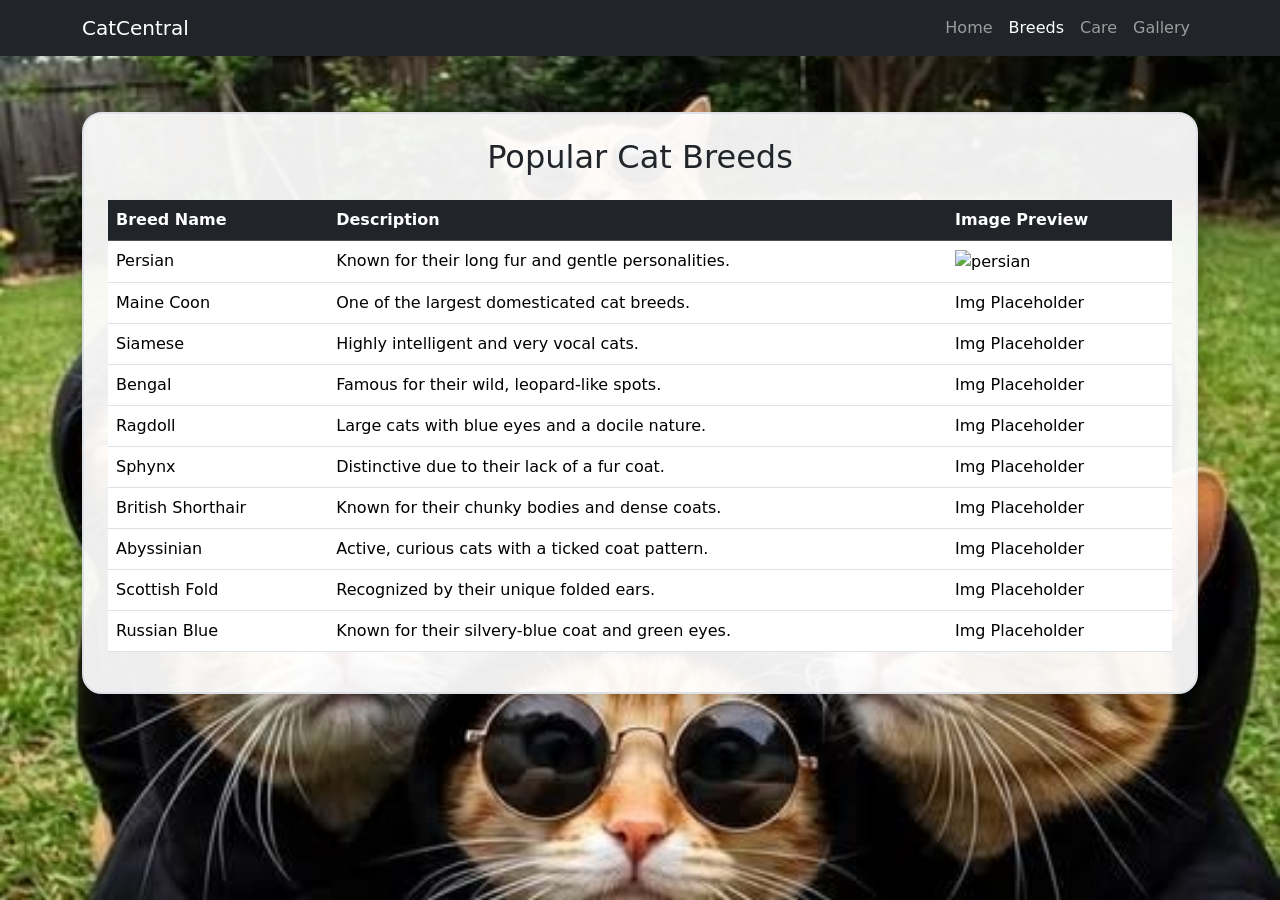
==== breed.html @ 52b0f8fd "Replace image placeholder with actual Persian cat image" ====
<!DOCTYPE html>
<html lang="en">
<head>
    <meta charset="UTF-8">
    <meta name="viewport" content="width=device-width, initial-scale=1.0">
    <title>Cat Breeds | Explore</title>
    <link href="https://cdn.jsdelivr.net/npm/bootstrap@5.3.0/dist/css/bootstrap.min.css" rel="stylesheet">
    <link rel="stylesheet" href="style.css">
</head>
<body>

    <nav class="navbar navbar-expand-lg navbar-dark bg-dark">
        <div class="container">
            <a class="navbar-brand" href="index.html">CatCentral</a>
            <div class="collapse navbar-collapse">
                <ul class="navbar-nav ms-auto">
                    <li class="nav-item"><a class="nav-link" href="index.html">Home</a></li>
                    <li class="nav-item"><a class="nav-link active" href="breeds.html">Breeds</a></li>
                    <li class="nav-item"><a class="nav-link" href="care.html">Care</a></li>
                    <li class="nav-item"><a class="nav-link" href="gallery.html">Gallery</a></li>
                </ul>
            </div>
        </div>
    </nav>

    <div class="container mt-5 mb-5">
        <div class="glass-card p-4">
            <h2 class="text-center mb-4">Popular Cat Breeds</h2>
            <div class="table-responsive">
                <table class="table table-hover align-middle">
                    <thead class="table-dark">
                        <tr>
                            <th>Breed Name</th>
                            <th>Description</th>
                            <th>Image Preview</th>
                        </tr>
                    </thead>
                    <tbody>
                        <tr>
                            <td>Persian</td>
                            <td>Known for their long fur and gentle personalities.</td>
                            <td><img src="your-persian.jpg" alt="persian"></td>
                        </tr>
                        <tr>
                            <td>Maine Coon</td>
                            <td>One of the largest domesticated cat breeds.</td>
                            <td><div class="img-holder">Img Placeholder</div></td>
                        </tr>
                        <tr>
                            <td>Siamese</td>
                            <td>Highly intelligent and very vocal cats.</td>
                            <td><div class="img-holder">Img Placeholder</div></td>
                        </tr>
                        <tr>
                            <td>Bengal</td>
                            <td>Famous for their wild, leopard-like spots.</td>
                            <td><div class="img-holder">Img Placeholder</div></td>
                        </tr>
                        <tr>
                            <td>Ragdoll</td>
                            <td>Large cats with blue eyes and a docile nature.</td>
                            <td><div class="img-holder">Img Placeholder</div></td>
                        </tr>
                        <tr>
                            <td>Sphynx</td>
                            <td>Distinctive due to their lack of a fur coat.</td>
                            <td><div class="img-holder">Img Placeholder</div></td>
                        </tr>
                        <tr>
                            <td>British Shorthair</td>
                            <td>Known for their chunky bodies and dense coats.</td>
                            <td><div class="img-holder">Img Placeholder</div></td>
                        </tr>
                        <tr>
                            <td>Abyssinian</td>
                            <td>Active, curious cats with a ticked coat pattern.</td>
                            <td><div class="img-holder">Img Placeholder</div></td>
                        </tr>
                        <tr>
                            <td>Scottish Fold</td>
                            <td>Recognized by their unique folded ears.</td>
                            <td><div class="img-holder">Img Placeholder</div></td>
                        </tr>
                        <tr>
                            <td>Russian Blue</td>
                            <td>Known for their silvery-blue coat and green eyes.</td>
                            <td><div class="img-holder">Img Placeholder</div></td>
                        </tr>
                    </tbody>
                </table>
            </div>
        </div>
    </div>

</body>
                              </html>
---- style.css ----
body {
    background-image: url("bg-cat.jpg");
    background-size: cover;
    background-position: center;
    background-attachment: fixed;
    background-color: #cccccc; 
    height: 100vh;
}

.glass-card {
    background-color: #ffffffed; 
    border: 2px solid #dee2e6;
    border-radius: 20px;
    box-shadow: 0 10px 30px #00000040;
    margin-top: 5%;
}

.gallery-placeholder {
    width: 100%;
    height: 180px;
    background-color: #f8f9fa;
    border: 1px solid #dee2e6;
    border-radius: 12px;
    display: flex;
    align-items: center;
    justify-content: center;
    color: #6c757d;
    font-weight: 500;
    transition: transform 0.2s ease;
}

.gallery-placeholder:hover {
    transform: scale(1.05);
    background-color: #e9ecef;
    cursor: pointer;
}

.gallery-placeholder img {
    width: 100%;
    height: 100%;
    object-fit: cover;
    border-radius: 12px;
}
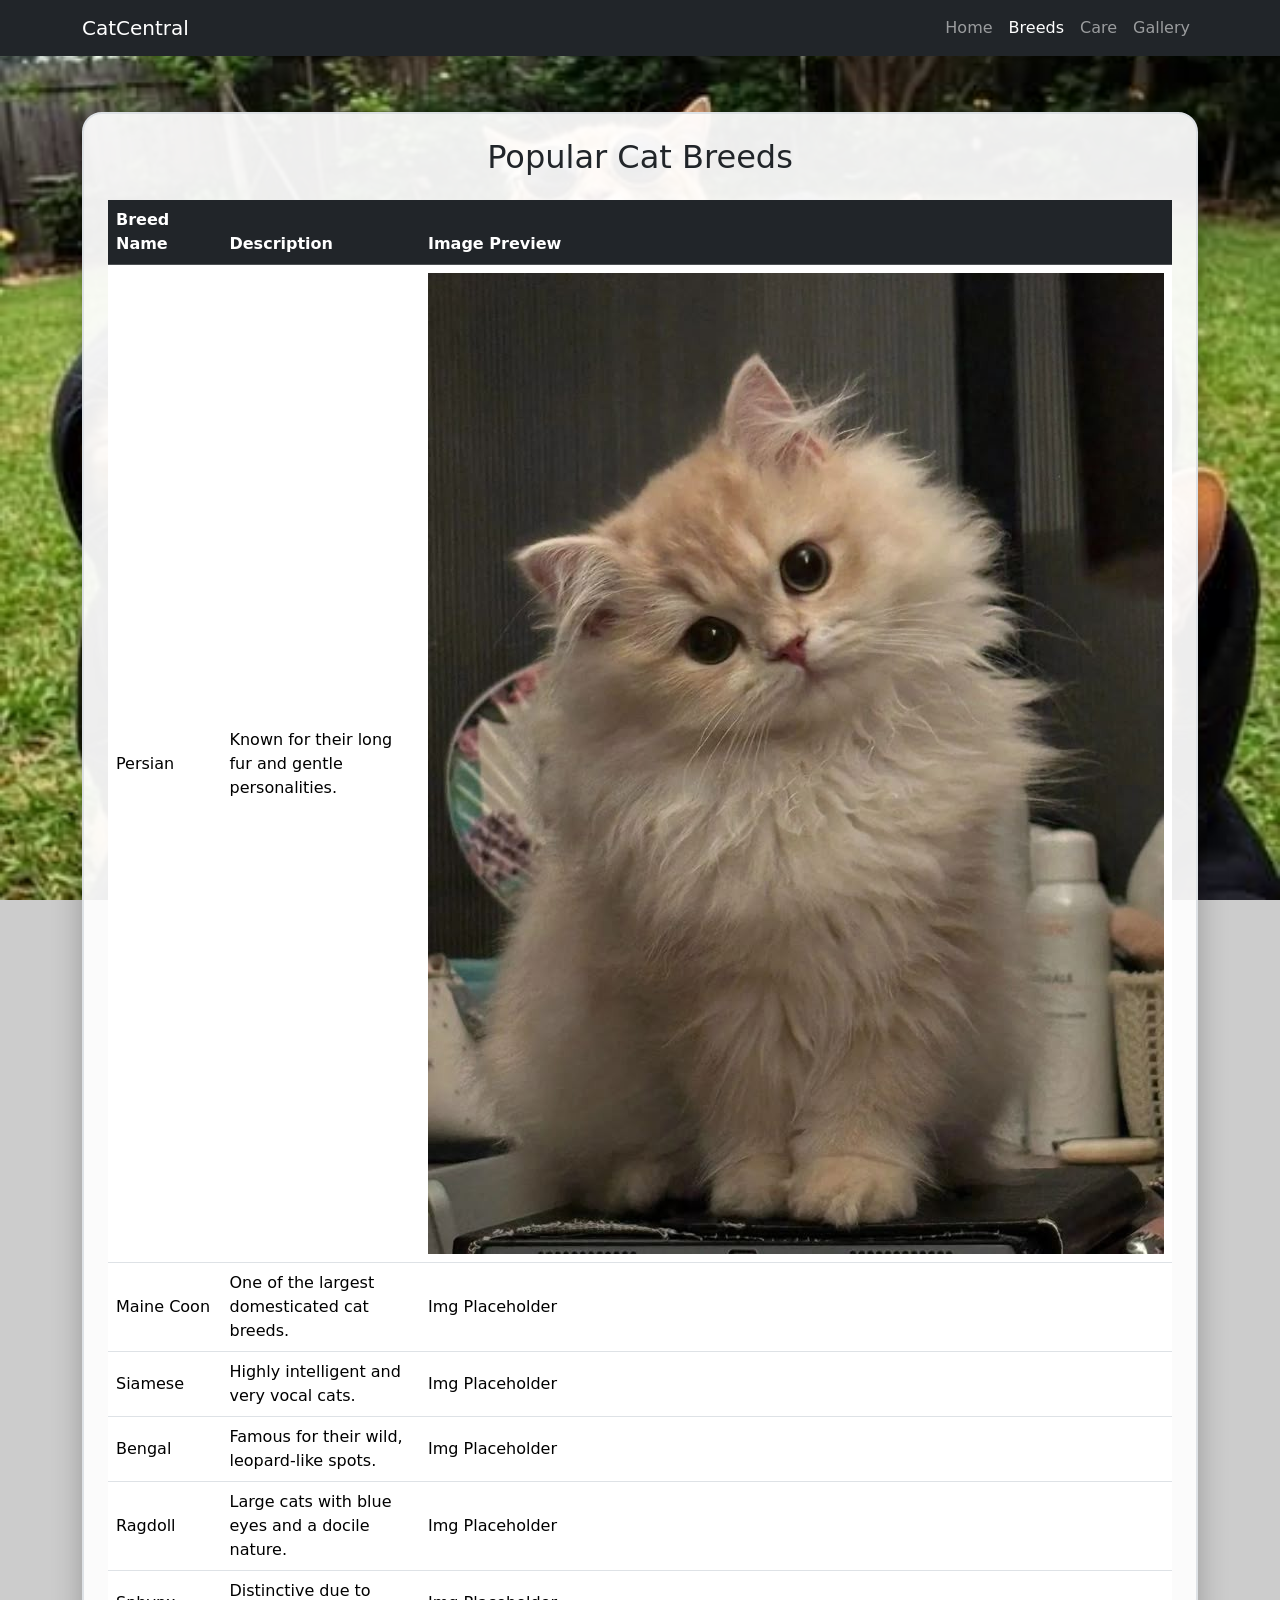
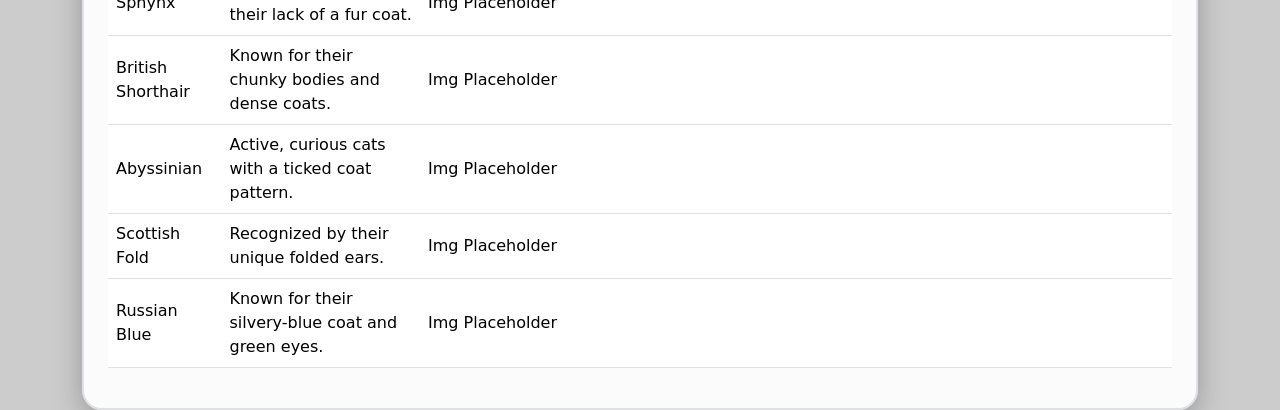
==== commit be300c82: "Update image source for Persian cat in breed.html" ====
--- a/breed.html
+++ b/breed.html
@@ -39,7 +39,7 @@
                         <tr>
                             <td>Persian</td>
                             <td>Known for their long fur and gentle personalities.</td>
-                            <td><img src="your-persian.jpg" alt="persian"></td>
+                            <td><img src="persian.jpg" alt="persian"></td>
                         </tr>
                         <tr>
                             <td>Maine Coon</td>
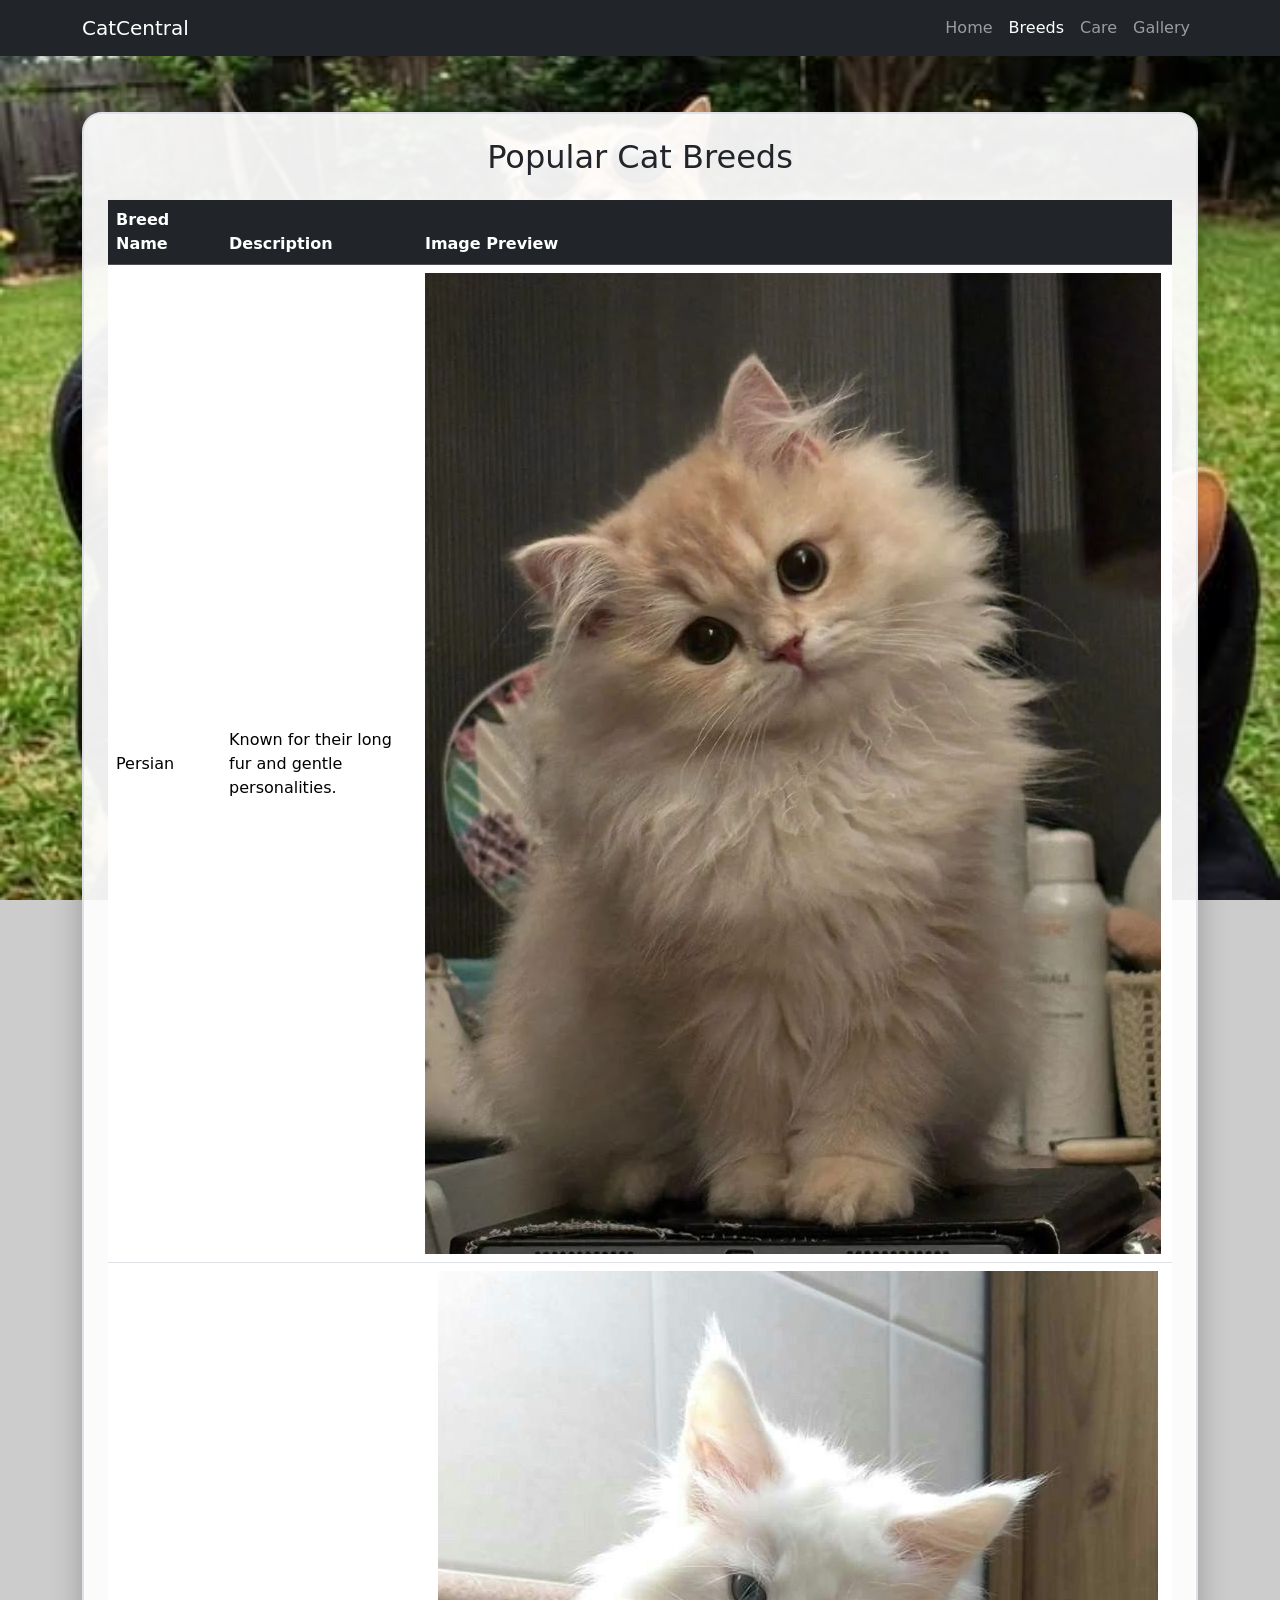
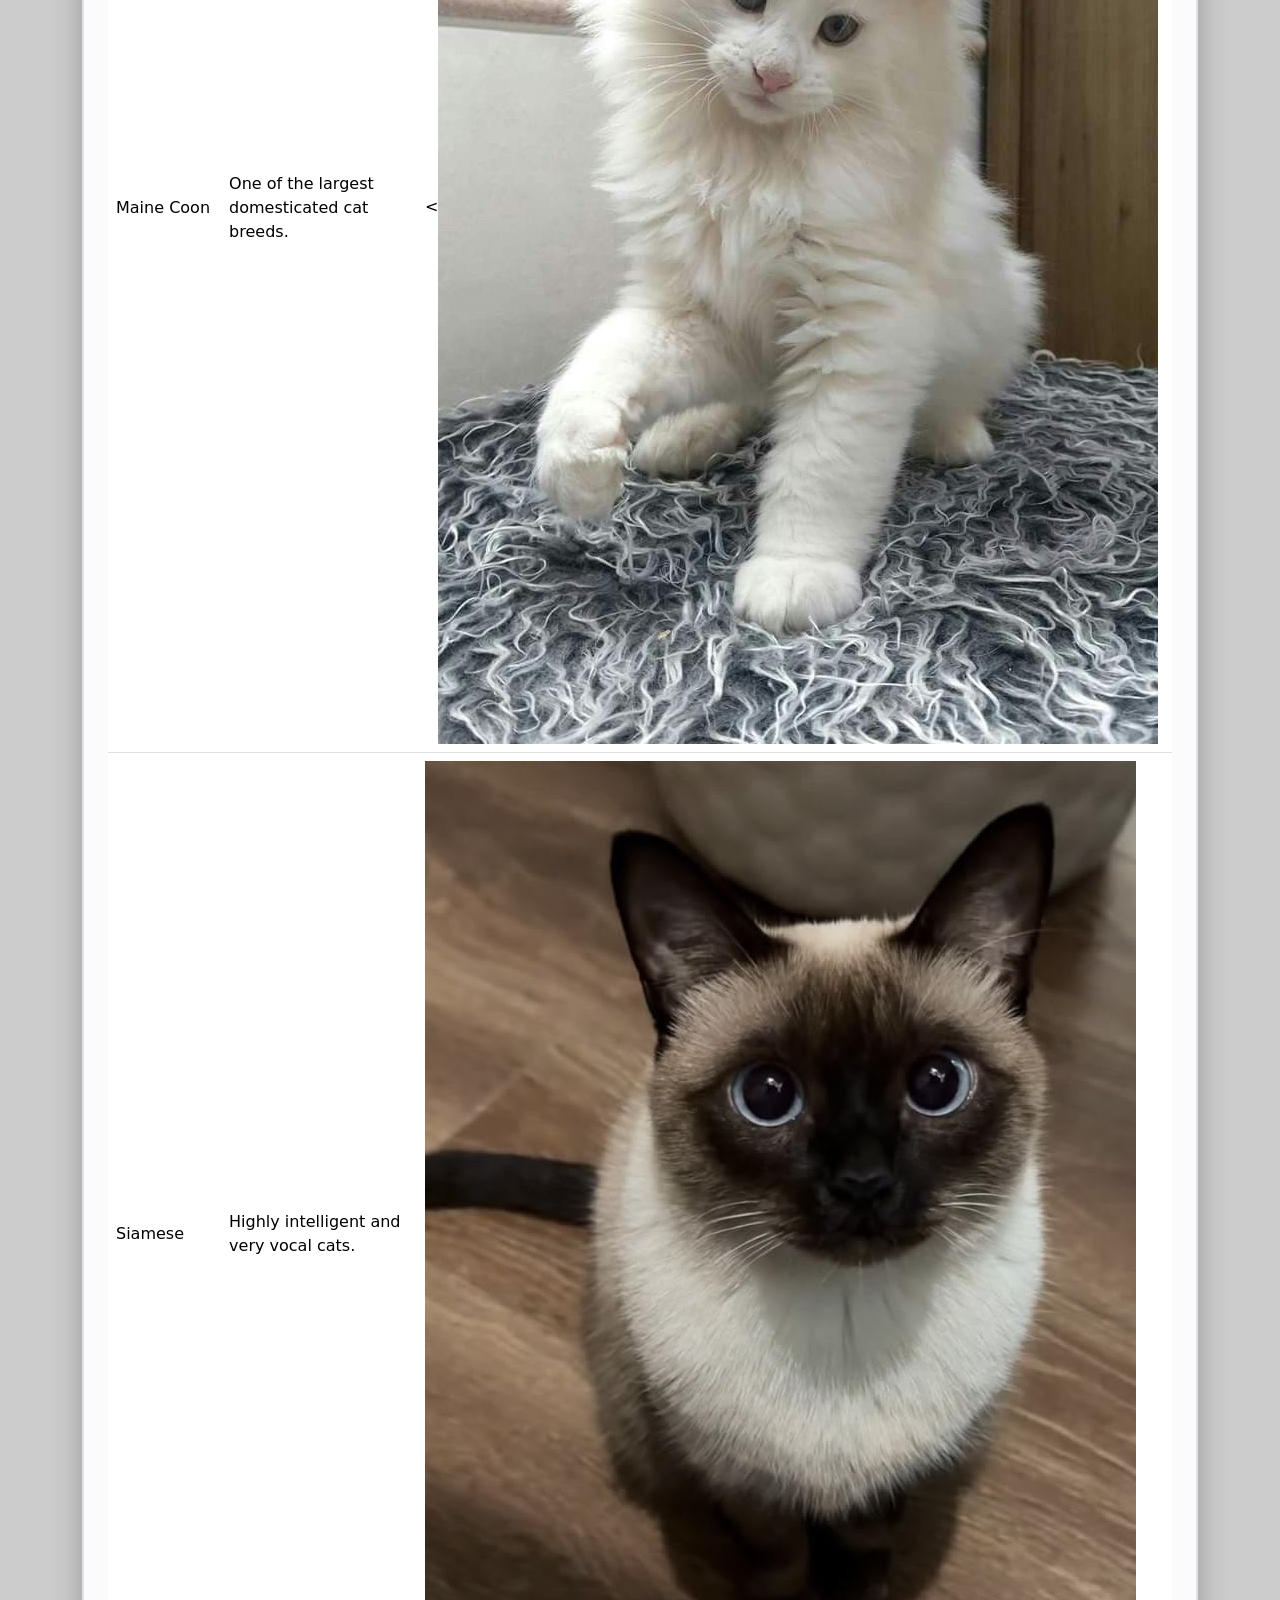
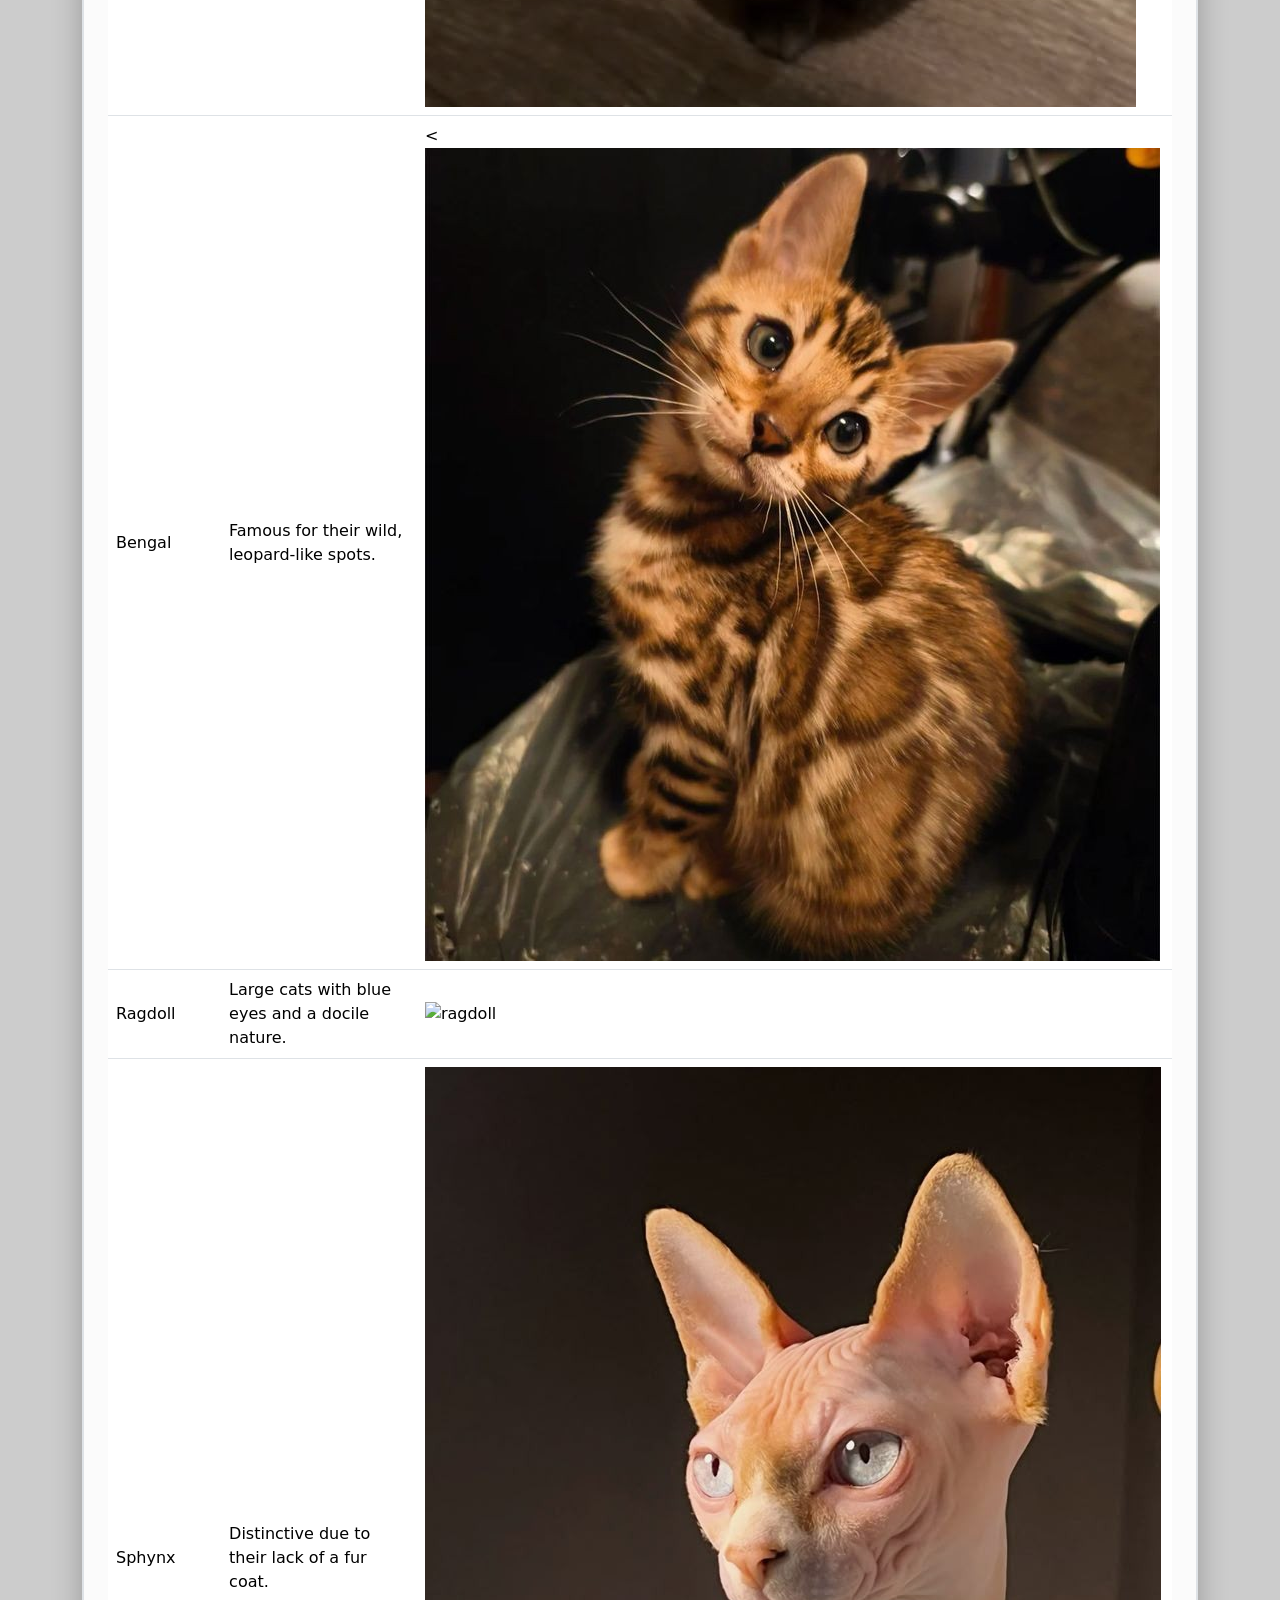
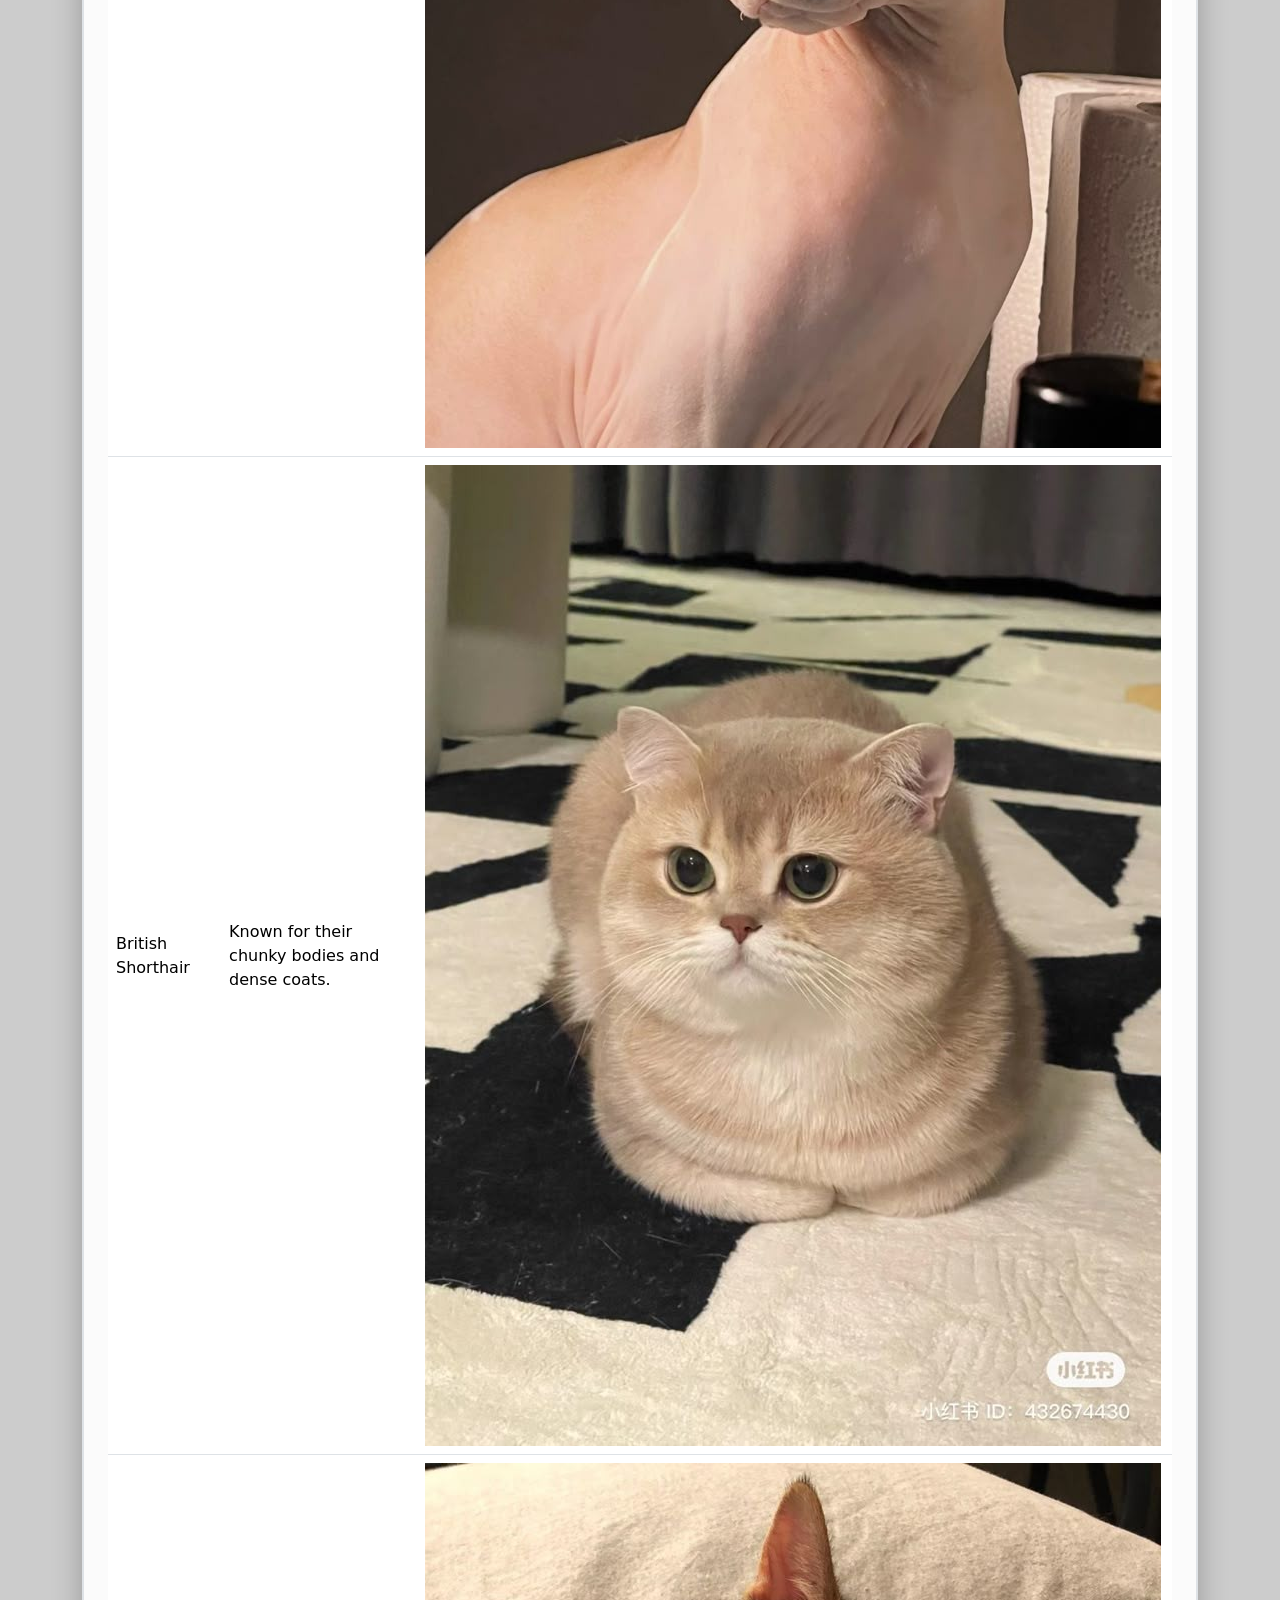
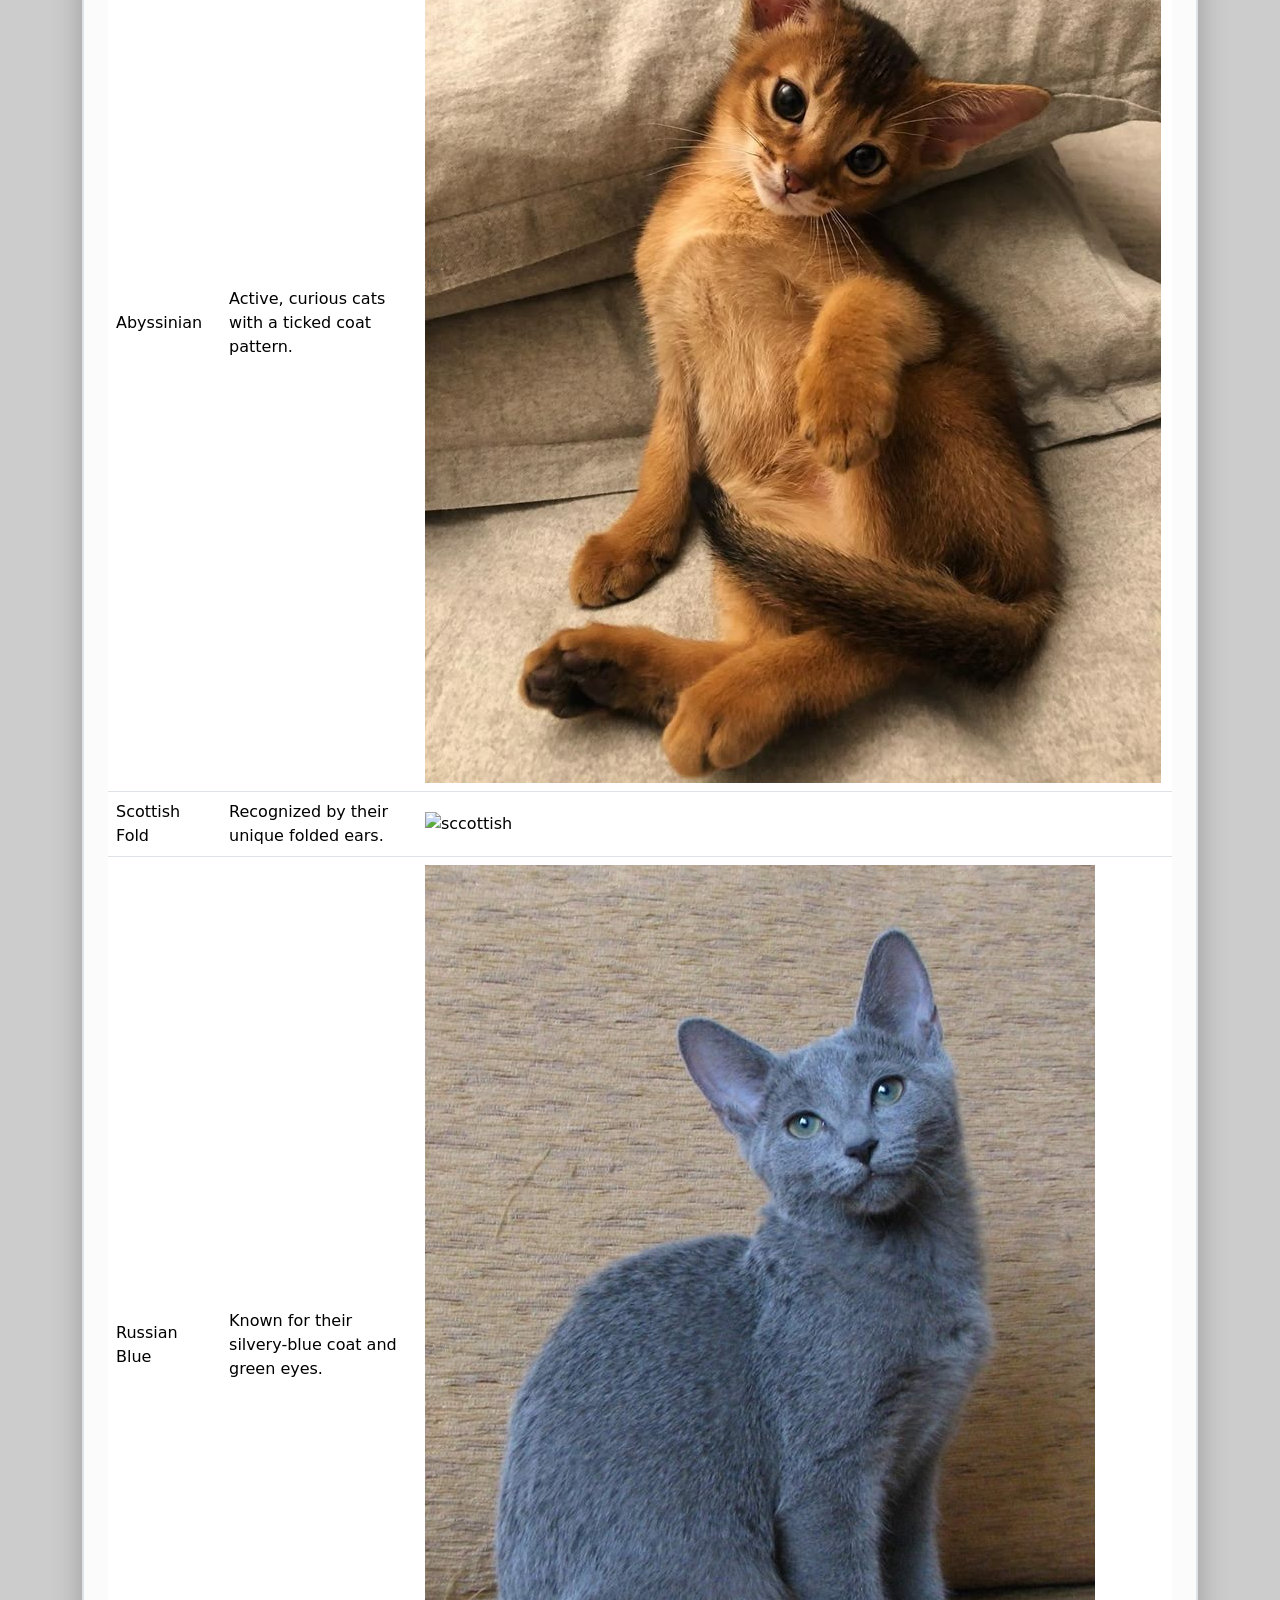
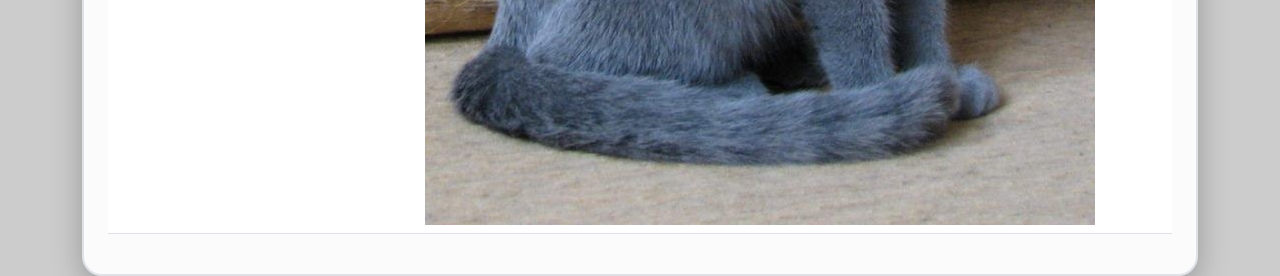
==== commit eb2ac269: "Replace image placeholders with actual images" ====
--- a/breed.html
+++ b/breed.html
@@ -44,47 +44,47 @@
                         <tr>
                             <td>Maine Coon</td>
                             <td>One of the largest domesticated cat breeds.</td>
-                            <td><div class="img-holder">Img Placeholder</div></td>
+                            <td><<img src="maine.jpg" alt="maine"></td>
                         </tr>
                         <tr>
                             <td>Siamese</td>
                             <td>Highly intelligent and very vocal cats.</td>
-                            <td><div class="img-holder">Img Placeholder</div></td>
+                            <td><img src="siamese.jpg" alt="siamese"></td>
                         </tr>
                         <tr>
                             <td>Bengal</td>
                             <td>Famous for their wild, leopard-like spots.</td>
-                            <td><div class="img-holder">Img Placeholder</div></td>
+                            <td><<img src="bengal.jpg" alt="bengal"></td>
                         </tr>
                         <tr>
                             <td>Ragdoll</td>
                             <td>Large cats with blue eyes and a docile nature.</td>
-                            <td><div class="img-holder">Img Placeholder</div></td>
+                            <td><img src="ragdoll.jpg" alt="ragdoll"></td>
                         </tr>
                         <tr>
                             <td>Sphynx</td>
                             <td>Distinctive due to their lack of a fur coat.</td>
-                            <td><div class="img-holder">Img Placeholder</div></td>
+                            <td><img src="sphynx.jpg" alt="pephynx"></td>
                         </tr>
                         <tr>
                             <td>British Shorthair</td>
                             <td>Known for their chunky bodies and dense coats.</td>
-                            <td><div class="img-holder">Img Placeholder</div></td>
+                            <td><img src="british.jpg" alt="british"></td>
                         </tr>
                         <tr>
                             <td>Abyssinian</td>
                             <td>Active, curious cats with a ticked coat pattern.</td>
-                            <td><div class="img-holder">Img Placeholder</div></td>
+                            <td><img src="abyssinian.jpg" alt="abyssinian"></td>
                         </tr>
                         <tr>
                             <td>Scottish Fold</td>
                             <td>Recognized by their unique folded ears.</td>
-                            <td><div class="img-holder">Img Placeholder</div></td>
+                            <td><img src="scottish.jpg" alt="sccottish"></td>
                         </tr>
                         <tr>
                             <td>Russian Blue</td>
                             <td>Known for their silvery-blue coat and green eyes.</td>
-                            <td><div class="img-holder">Img Placeholder</div></td>
+                            <td><img src="russian.jpg" alt="russian"></td>
                         </tr>
                     </tbody>
                 </table>
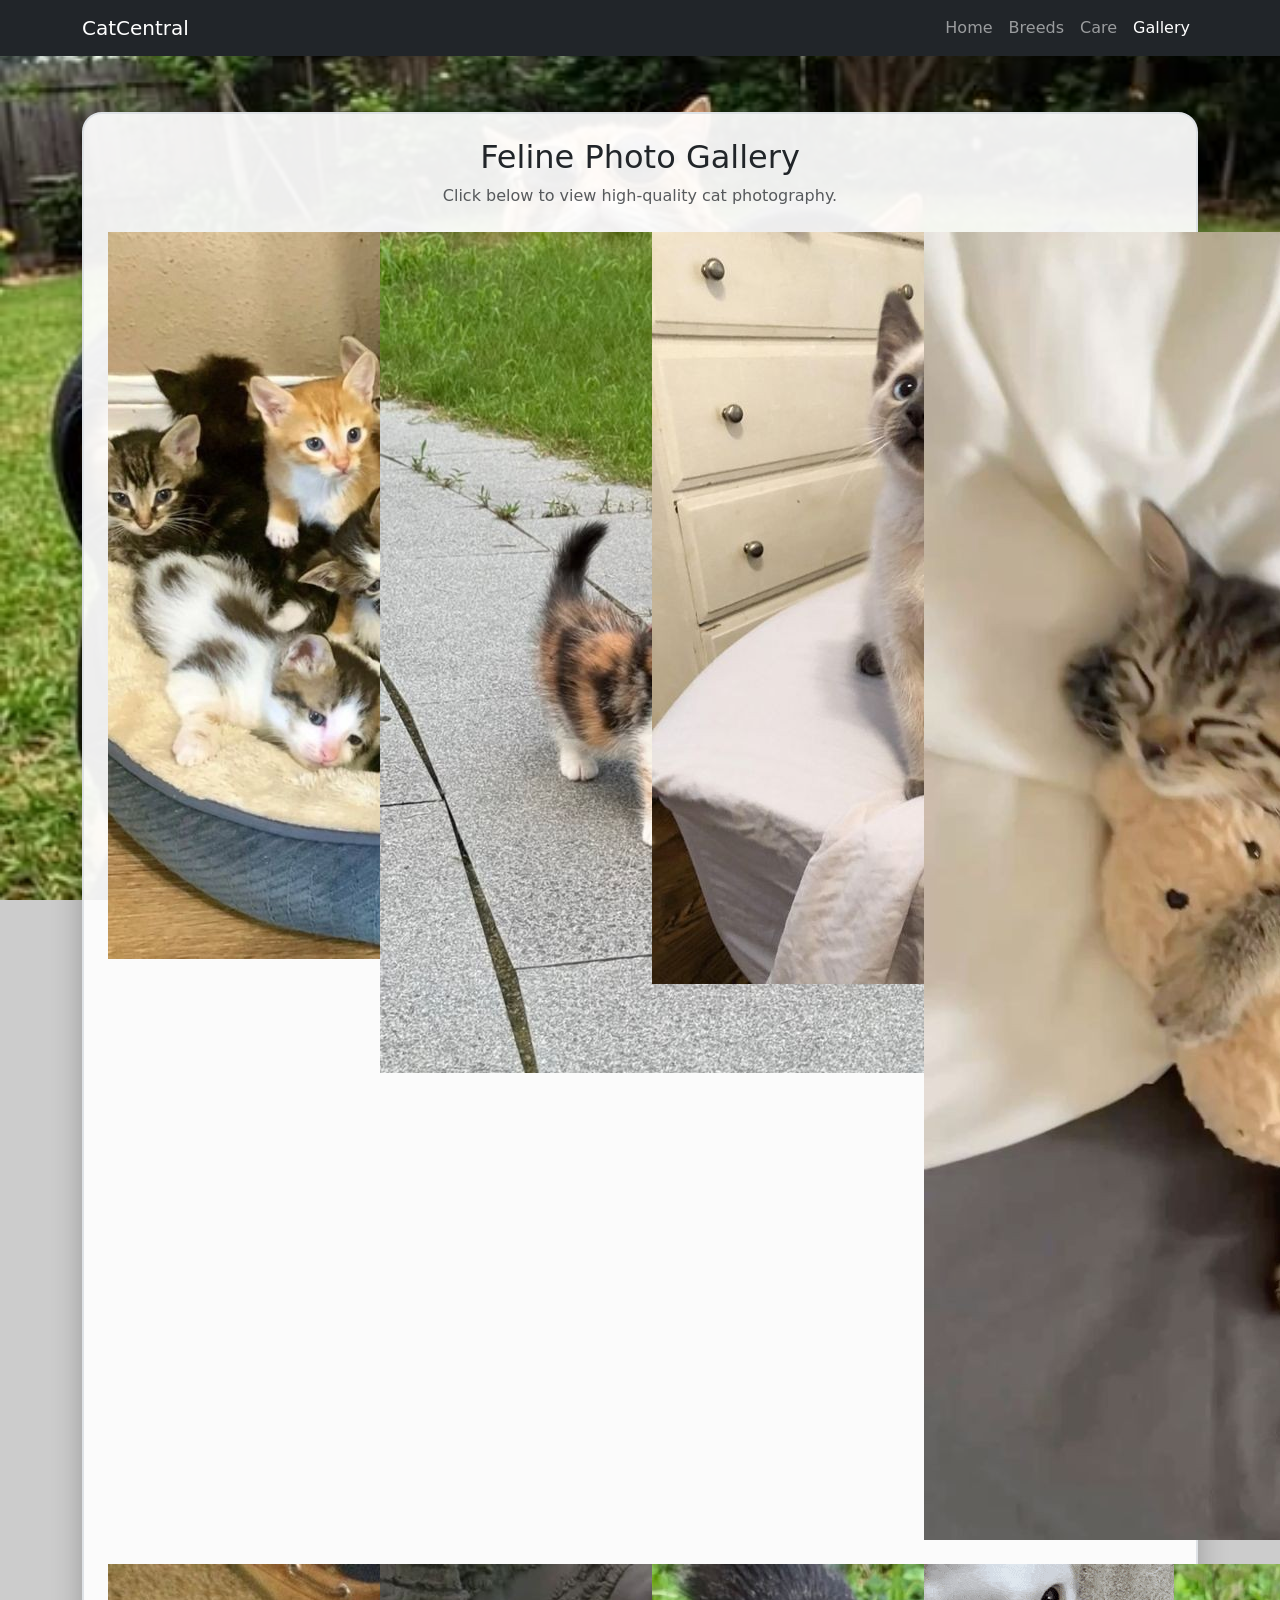
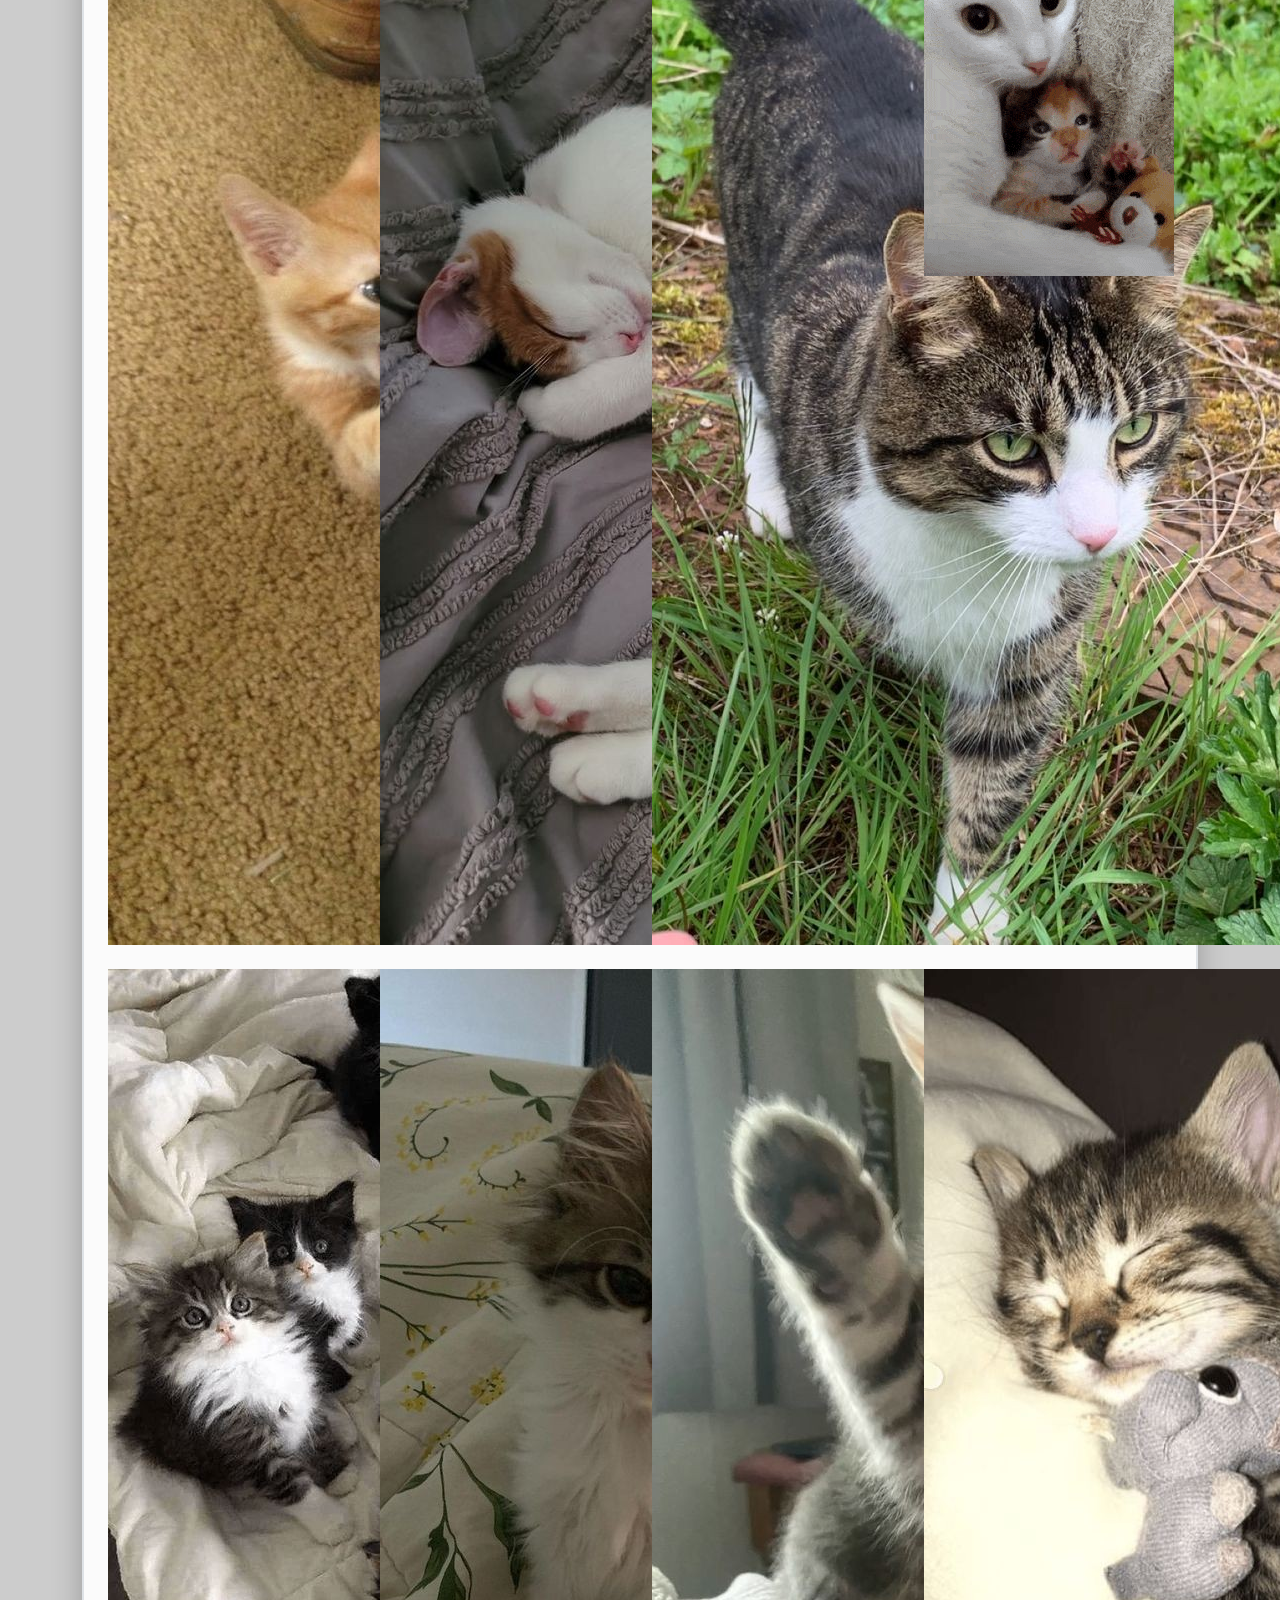
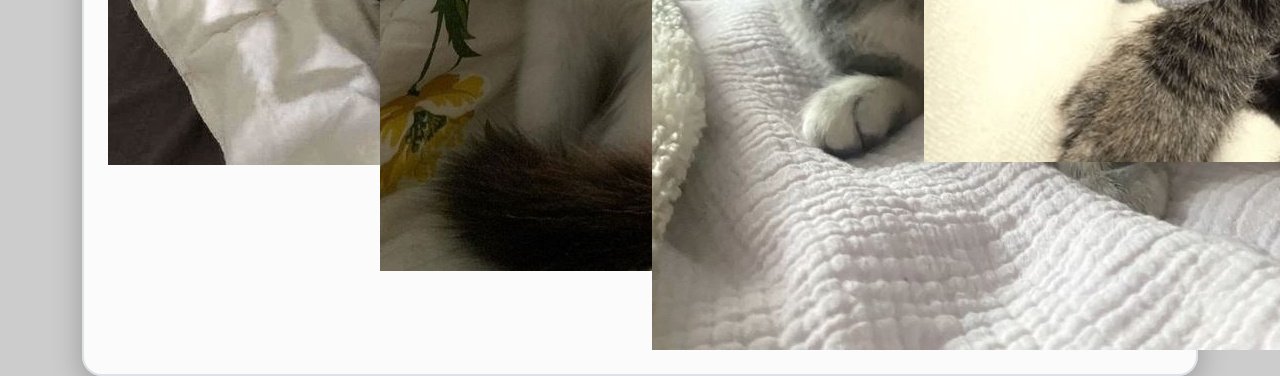
==== commit 65a78d18: "Update title and restructure gallery section" ====
--- a/breed.html
+++ b/breed.html
@@ -3,7 +3,7 @@
 <head>
     <meta charset="UTF-8">
     <meta name="viewport" content="width=device-width, initial-scale=1.0">
-    <title>Cat Breeds | Explore</title>
+    <title>Cat Gallery | Photos</title>
     <link href="https://cdn.jsdelivr.net/npm/bootstrap@5.3.0/dist/css/bootstrap.min.css" rel="stylesheet">
     <link rel="stylesheet" href="style.css">
 </head>
@@ -15,9 +15,9 @@
             <div class="collapse navbar-collapse">
                 <ul class="navbar-nav ms-auto">
                     <li class="nav-item"><a class="nav-link" href="index.html">Home</a></li>
-                    <li class="nav-item"><a class="nav-link active" href="breeds.html">Breeds</a></li>
+                    <li class="nav-item"><a class="nav-link" href="breeds.html">Breeds</a></li>
                     <li class="nav-item"><a class="nav-link" href="care.html">Care</a></li>
-                    <li class="nav-item"><a class="nav-link" href="gallery.html">Gallery</a></li>
+                    <li class="nav-item"><a class="nav-link active" href="gallery.html">Gallery</a></li>
                 </ul>
             </div>
         </div>
@@ -25,72 +25,61 @@
 
     <div class="container mt-5 mb-5">
         <div class="glass-card p-4">
-            <h2 class="text-center mb-4">Popular Cat Breeds</h2>
-            <div class="table-responsive">
-                <table class="table table-hover align-middle">
-                    <thead class="table-dark">
-                        <tr>
-                            <th>Breed Name</th>
-                            <th>Description</th>
-                            <th>Image Preview</th>
-                        </tr>
-                    </thead>
-                    <tbody>
-                        <tr>
-                            <td>Persian</td>
-                            <td>Known for their long fur and gentle personalities.</td>
-                            <td><img src="persian.jpg" alt="persian"></td>
-                        </tr>
-                        <tr>
-                            <td>Maine Coon</td>
-                            <td>One of the largest domesticated cat breeds.</td>
-                            <td><<img src="maine.jpg" alt="maine"></td>
-                        </tr>
-                        <tr>
-                            <td>Siamese</td>
-                            <td>Highly intelligent and very vocal cats.</td>
-                            <td><img src="siamese.jpg" alt="siamese"></td>
-                        </tr>
-                        <tr>
-                            <td>Bengal</td>
-                            <td>Famous for their wild, leopard-like spots.</td>
-                            <td><<img src="bengal.jpg" alt="bengal"></td>
-                        </tr>
-                        <tr>
-                            <td>Ragdoll</td>
-                            <td>Large cats with blue eyes and a docile nature.</td>
-                            <td><img src="ragdoll.jpg" alt="ragdoll"></td>
-                        </tr>
-                        <tr>
-                            <td>Sphynx</td>
-                            <td>Distinctive due to their lack of a fur coat.</td>
-                            <td><img src="sphynx.jpg" alt="pephynx"></td>
-                        </tr>
-                        <tr>
-                            <td>British Shorthair</td>
-                            <td>Known for their chunky bodies and dense coats.</td>
-                            <td><img src="british.jpg" alt="british"></td>
-                        </tr>
-                        <tr>
-                            <td>Abyssinian</td>
-                            <td>Active, curious cats with a ticked coat pattern.</td>
-                            <td><img src="abyssinian.jpg" alt="abyssinian"></td>
-                        </tr>
-                        <tr>
-                            <td>Scottish Fold</td>
-                            <td>Recognized by their unique folded ears.</td>
-                            <td><img src="scottish.jpg" alt="sccottish"></td>
-                        </tr>
-                        <tr>
-                            <td>Russian Blue</td>
-                            <td>Known for their silvery-blue coat and green eyes.</td>
-                            <td><img src="russian.jpg" alt="russian"></td>
-                        </tr>
-                    </tbody>
-                </table>
+            <h2 class="text-center mb-2">Feline Photo Gallery</h2>
+            <p class="text-center text-muted mb-4">Click below to view high-quality cat photography.</p>
+            
+            <div class="row g-4">
+                <div class="col-6 col-md-4 col-lg-3">
+                    <img src="cat9.jpg" alt="cats">
+                </div>
+
+                <div class="col-6 col-md-4 col-lg-3">
+                <img src="cat10.jpg" alt="cats">
+                </div>
+
+                <div class="col-6 col-md-4 col-lg-3">
+                     <img src="cat11.jpg" alt="cats">
+                </div>
+
+                <div class="col-6 col-md-4 col-lg-3">
+                     <img src="cat12.jpg" alt="cats">
+                </div>
+
+                <div class="col-6 col-md-4 col-lg-3">
+                     <img src="cat8.jpg" alt="cats">
+                </div>
+
+                <div class="col-6 col-md-4 col-lg-3">
+                     <img src="cat7.jpg" alt="cats">
+                </div>
+
+                <div class="col-6 col-md-4 col-lg-3">
+                     <img src="cat6.jpg" alt="cats">
+                </div>
+
+                <div class="col-6 col-md-4 col-lg-3">
+                     <img src="cat5.gif" alt="cats">
+                </div>
+
+                <div class="col-6 col-md-4 col-lg-3">
+                      <img src="cat4.jpg" alt="cats">
+                </div>
+
+                <div class="col-6 col-md-4 col-lg-3">
+                     <img src="cat3.jpg" alt="cats">
+                </div>
+
+                <div class="col-6 col-md-4 col-lg-3">
+                   <img src="cat1.jpg" alt="cats">
+                </div>
+
+                <div class="col-6 col-md-4 col-lg-3">
+                    <img src="cat2.jpg" alt="cats">
+                        </div>
+                </div>
             </div>
         </div>
     </div>
 
 </body>
-                              </html>
+                  </html>
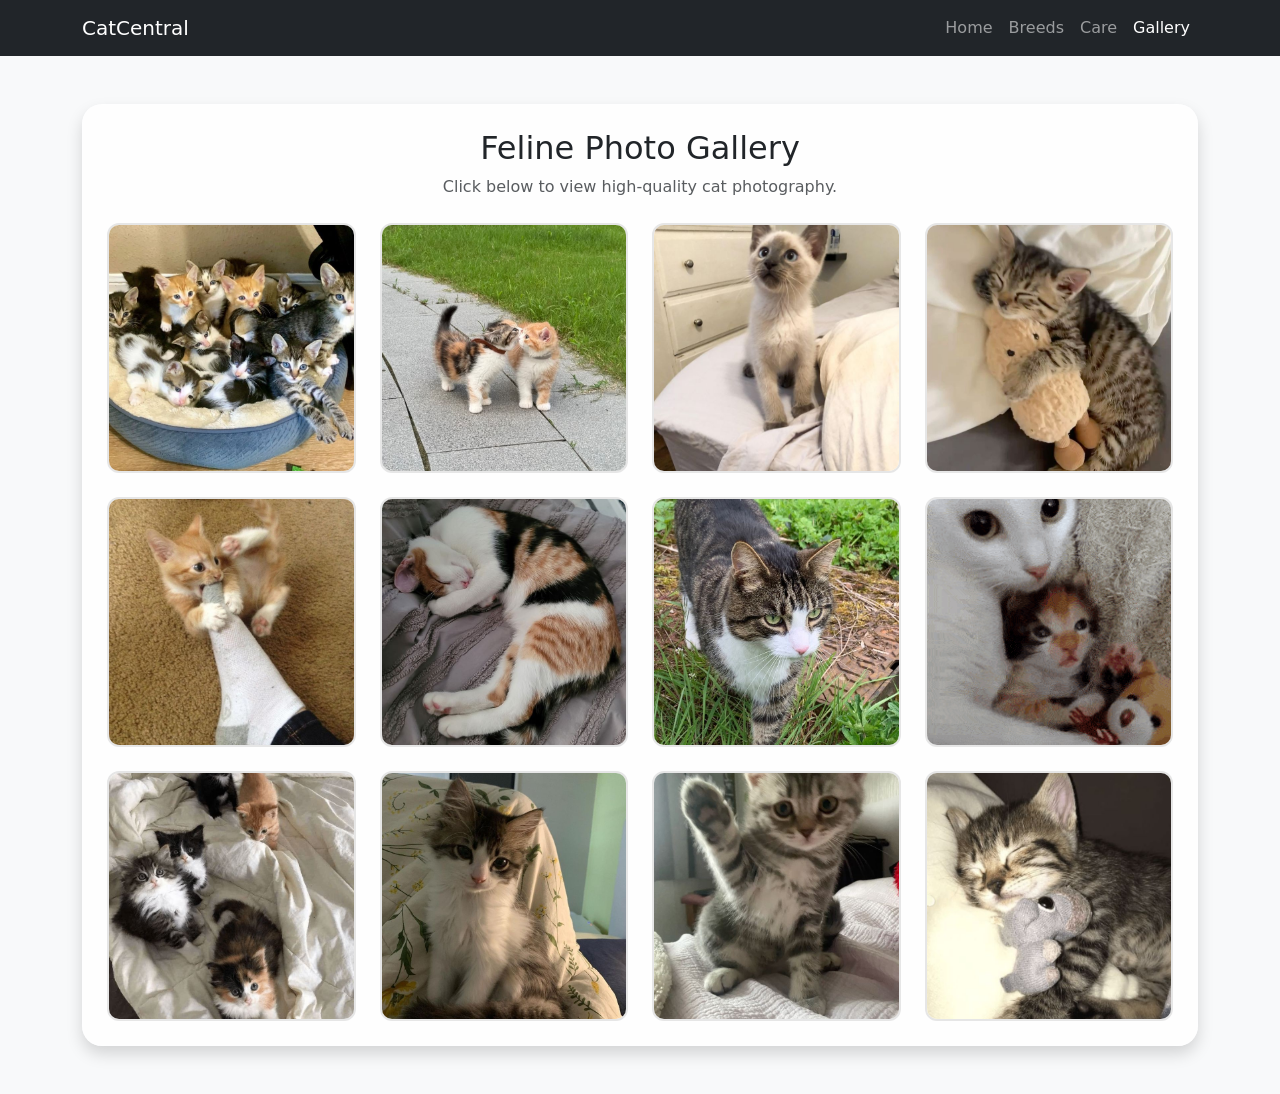
==== commit 134138fb: "Enhance cat gallery layout and styling Updated the HTML structure and styling for the cat gallery. A" ====
--- a/breed.html
+++ b/breed.html
@@ -5,10 +5,28 @@
     <meta name="viewport" content="width=device-width, initial-scale=1.0">
     <title>Cat Gallery | Photos</title>
     <link href="https://cdn.jsdelivr.net/npm/bootstrap@5.3.0/dist/css/bootstrap.min.css" rel="stylesheet">
-    <link rel="stylesheet" href="style.css">
+    <style>
+        .gallery-img {
+            width: 100%;
+            height: 250px;
+            object-fit: cover;
+            border-radius: 12px;
+            transition: transform 0.3s ease;
+            border: 2px solid hsl(0, 0%, 90%);
+        }
+        .gallery-img:hover {
+            transform: scale(1.03);
+            border-color: hsl(210, 50%, 80%);
+        }
+        .glass-card {
+            background: hsla(0, 0%, 100%, 0.8);
+            backdrop-filter: blur(10px);
+            border-radius: 20px;
+            border: 1px solid hsla(0, 0%, 100%, 0.3);
+        }
+    </style>
 </head>
-<body>
-
+<body class="bg-light">
     <nav class="navbar navbar-expand-lg navbar-dark bg-dark">
         <div class="container">
             <a class="navbar-brand" href="index.html">CatCentral</a>
@@ -22,64 +40,25 @@
             </div>
         </div>
     </nav>
-
     <div class="container mt-5 mb-5">
-        <div class="glass-card p-4">
+        <div class="glass-card p-4 shadow">
             <h2 class="text-center mb-2">Feline Photo Gallery</h2>
             <p class="text-center text-muted mb-4">Click below to view high-quality cat photography.</p>
-            
             <div class="row g-4">
-                <div class="col-6 col-md-4 col-lg-3">
-                    <img src="cat9.jpg" alt="cats">
-                </div>
-
-                <div class="col-6 col-md-4 col-lg-3">
-                <img src="cat10.jpg" alt="cats">
-                </div>
-
-                <div class="col-6 col-md-4 col-lg-3">
-                     <img src="cat11.jpg" alt="cats">
-                </div>
-
-                <div class="col-6 col-md-4 col-lg-3">
-                     <img src="cat12.jpg" alt="cats">
-                </div>
-
-                <div class="col-6 col-md-4 col-lg-3">
-                     <img src="cat8.jpg" alt="cats">
-                </div>
-
-                <div class="col-6 col-md-4 col-lg-3">
-                     <img src="cat7.jpg" alt="cats">
-                </div>
-
-                <div class="col-6 col-md-4 col-lg-3">
-                     <img src="cat6.jpg" alt="cats">
-                </div>
-
-                <div class="col-6 col-md-4 col-lg-3">
-                     <img src="cat5.gif" alt="cats">
-                </div>
-
-                <div class="col-6 col-md-4 col-lg-3">
-                      <img src="cat4.jpg" alt="cats">
-                </div>
-
-                <div class="col-6 col-md-4 col-lg-3">
-                     <img src="cat3.jpg" alt="cats">
-                </div>
-
-                <div class="col-6 col-md-4 col-lg-3">
-                   <img src="cat1.jpg" alt="cats">
-                </div>
-
-                <div class="col-6 col-md-4 col-lg-3">
-                    <img src="cat2.jpg" alt="cats">
-                        </div>
-                </div>
+                <div class="col-6 col-md-4 col-lg-3"><img src="cat9.jpg" alt="cats" class="img-fluid gallery-img"></div>
+                <div class="col-6 col-md-4 col-lg-3"><img src="cat10.jpg" alt="cats" class="img-fluid gallery-img"></div>
+                <div class="col-6 col-md-4 col-lg-3"><img src="cat11.jpg" alt="cats" class="img-fluid gallery-img"></div>
+                <div class="col-6 col-md-4 col-lg-3"><img src="cat12.jpg" alt="cats" class="img-fluid gallery-img"></div>
+                <div class="col-6 col-md-4 col-lg-3"><img src="cat8.jpg" alt="cats" class="img-fluid gallery-img"></div>
+                <div class="col-6 col-md-4 col-lg-3"><img src="cat7.jpg" alt="cats" class="img-fluid gallery-img"></div>
+                <div class="col-6 col-md-4 col-lg-3"><img src="cat6.jpg" alt="cats" class="img-fluid gallery-img"></div>
+                <div class="col-6 col-md-4 col-lg-3"><img src="cat5.gif" alt="cats" class="img-fluid gallery-img"></div>
+                <div class="col-6 col-md-4 col-lg-3"><img src="cat4.jpg" alt="cats" class="img-fluid gallery-img"></div>
+                <div class="col-6 col-md-4 col-lg-3"><img src="cat3.jpg" alt="cats" class="img-fluid gallery-img"></div>
+                <div class="col-6 col-md-4 col-lg-3"><img src="cat1.jpg" alt="cats" class="img-fluid gallery-img"></div>
+                <div class="col-6 col-md-4 col-lg-3"><img src="cat2.jpg" alt="cats" class="img-fluid gallery-img"></div>
             </div>
         </div>
     </div>
-
 </body>
-                  </html>
+</html>
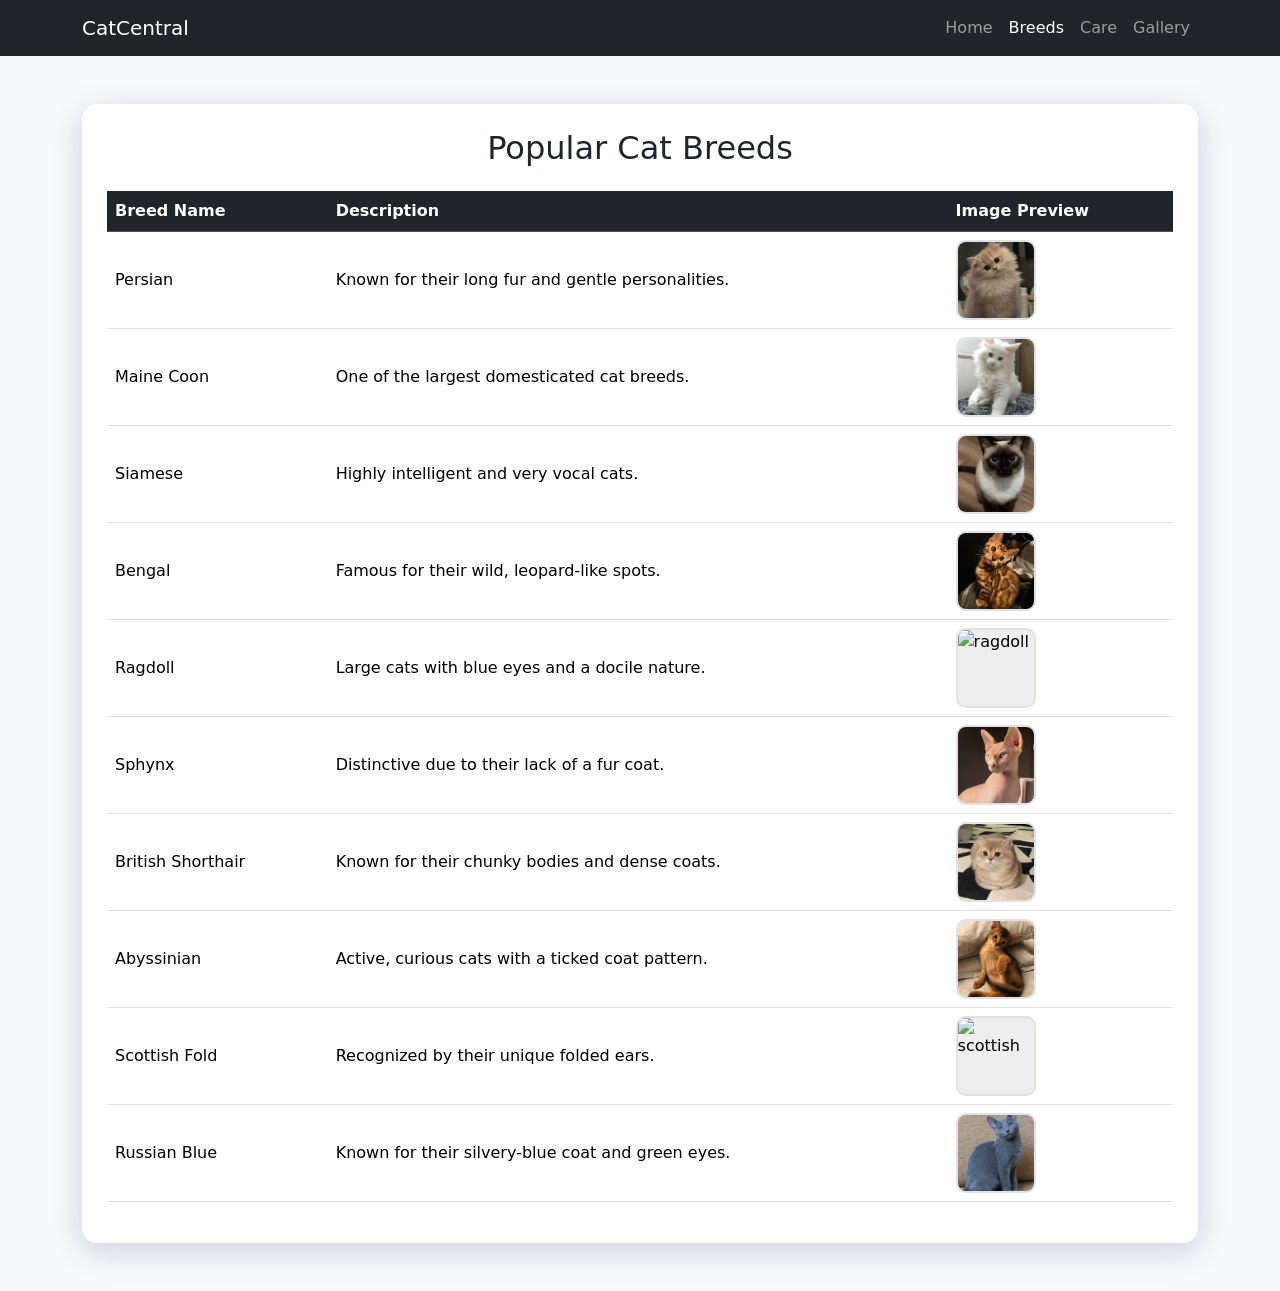
==== commit 9a646cbc: "Update title and restructure cat gallery page" ====
--- a/breed.html
+++ b/breed.html
@@ -3,62 +3,128 @@
 <head>
     <meta charset="UTF-8">
     <meta name="viewport" content="width=device-width, initial-scale=1.0">
-    <title>Cat Gallery | Photos</title>
+    <title>Cat Breeds | Explore</title>
     <link href="https://cdn.jsdelivr.net/npm/bootstrap@5.3.0/dist/css/bootstrap.min.css" rel="stylesheet">
     <style>
-        .gallery-img {
+        body {
+            background-color: #f8f9fa;
+        }
+
+        .glass-card {
+            background: rgba(255, 255, 255, 0.9);
+            border-radius: 15px;
+            box-shadow: 0 8px 32px 0 rgba(31, 38, 135, 0.2);
+            border: 1px solid rgba(255, 255, 255, 0.18);
+        }
+
+        .img-box {
+            width: 80px;
+            height: 80px;
+            overflow: hidden;
+            border-radius: 10px;
+            border: 2px solid #dee2e6;
+            display: flex;
+            align-items: center;
+            justify-content: center;
+            background-color: #eee;
+        }
+
+        .img-box img {
             width: 100%;
-            height: 250px;
+            height: 100%;
             object-fit: cover;
-            border-radius: 12px;
-            transition: transform 0.3s ease;
-            border: 2px solid hsl(0, 0%, 90%);
         }
-        .gallery-img:hover {
-            transform: scale(1.03);
-            border-color: hsl(210, 50%, 80%);
-        }
-        .glass-card {
-            background: hsla(0, 0%, 100%, 0.8);
-            backdrop-filter: blur(10px);
-            border-radius: 20px;
-            border: 1px solid hsla(0, 0%, 100%, 0.3);
+
+        .table td {
+            vertical-align: middle;
         }
     </style>
 </head>
-<body class="bg-light">
+<body>
+
     <nav class="navbar navbar-expand-lg navbar-dark bg-dark">
         <div class="container">
             <a class="navbar-brand" href="index.html">CatCentral</a>
             <div class="collapse navbar-collapse">
                 <ul class="navbar-nav ms-auto">
                     <li class="nav-item"><a class="nav-link" href="index.html">Home</a></li>
-                    <li class="nav-item"><a class="nav-link" href="breeds.html">Breeds</a></li>
+                    <li class="nav-item"><a class="nav-link active" href="breeds.html">Breeds</a></li>
                     <li class="nav-item"><a class="nav-link" href="care.html">Care</a></li>
-                    <li class="nav-item"><a class="nav-link active" href="gallery.html">Gallery</a></li>
+                    <li class="nav-item"><a class="nav-link" href="gallery.html">Gallery</a></li>
                 </ul>
             </div>
         </div>
     </nav>
+
     <div class="container mt-5 mb-5">
-        <div class="glass-card p-4 shadow">
-            <h2 class="text-center mb-2">Feline Photo Gallery</h2>
-            <p class="text-center text-muted mb-4">Click below to view high-quality cat photography.</p>
-            <div class="row g-4">
-                <div class="col-6 col-md-4 col-lg-3"><img src="cat9.jpg" alt="cats" class="img-fluid gallery-img"></div>
-                <div class="col-6 col-md-4 col-lg-3"><img src="cat10.jpg" alt="cats" class="img-fluid gallery-img"></div>
-                <div class="col-6 col-md-4 col-lg-3"><img src="cat11.jpg" alt="cats" class="img-fluid gallery-img"></div>
-                <div class="col-6 col-md-4 col-lg-3"><img src="cat12.jpg" alt="cats" class="img-fluid gallery-img"></div>
-                <div class="col-6 col-md-4 col-lg-3"><img src="cat8.jpg" alt="cats" class="img-fluid gallery-img"></div>
-                <div class="col-6 col-md-4 col-lg-3"><img src="cat7.jpg" alt="cats" class="img-fluid gallery-img"></div>
-                <div class="col-6 col-md-4 col-lg-3"><img src="cat6.jpg" alt="cats" class="img-fluid gallery-img"></div>
-                <div class="col-6 col-md-4 col-lg-3"><img src="cat5.gif" alt="cats" class="img-fluid gallery-img"></div>
-                <div class="col-6 col-md-4 col-lg-3"><img src="cat4.jpg" alt="cats" class="img-fluid gallery-img"></div>
-                <div class="col-6 col-md-4 col-lg-3"><img src="cat3.jpg" alt="cats" class="img-fluid gallery-img"></div>
-                <div class="col-6 col-md-4 col-lg-3"><img src="cat1.jpg" alt="cats" class="img-fluid gallery-img"></div>
-                <div class="col-6 col-md-4 col-lg-3"><img src="cat2.jpg" alt="cats" class="img-fluid gallery-img"></div>
-            </div>
+        <div class="glass-card p-4">
+            <h2 class="text-center mb-4">Popular Cat Breeds</h2>
+            <div class="table-responsive">
+                <table class="table table-hover">
+                    <thead class="table-dark">
+                        <tr>
+                            <th>Breed Name</th>
+                            <th>Description</th>
+                            <th>Image Preview</th>
+                        </tr>
+                    </thead>
+                    <tbody>
+                        <tr>
+                            <td>Persian</td>
+                            <td>Known for their long fur and gentle personalities.</td>
+                            <td><div class="img-box"><img src="persian.jpg" alt="persian"></div></td>
+                        </tr>
+                        <tr>
+                            <td>Maine Coon</td>
+                            <td>One of the largest domesticated cat breeds.</td>
+                            <td><div class="img-box"><img src="maine.jpg" alt="maine"></div></td>
+                        </tr>
+                        <tr>
+                            <td>Siamese</td>
+                            <td>Highly intelligent and very vocal cats.</td>
+                            <td><div class="img-box"><img src="siamese.jpg" alt="siamese"></div></td>
+                        </tr>
+                        <tr>
+                            <td>Bengal</td>
+                            <td>Famous for their wild, leopard-like spots.</td>
+                            <td><div class="img-box"><img src="bengal.jpg" alt="bengal"></div></td>
+                        </tr>
+                        <tr>
+                            <td>Ragdoll</td>
+                            <td>Large cats with blue eyes and a docile nature.</td>
+                            <td><div class="img-box"><img src="ragdoll.jpg" alt="ragdoll"></div></td>
+                        </tr>
+                        <tr>
+                            <td>Sphynx</td>
+                            <td>Distinctive due to their lack of a fur coat.</td>
+                            <td><div class="img-box"><img src="sphynx.jpg" alt="sphynx"></div></td>
+                        </tr>
+                        <tr>
+                            <td>British Shorthair</td>
+                            <td>Known for their chunky bodies and dense coats.</td>
+                            <td><div class="img-box"><img src="british.jpg" alt="british"></div></td>
+                        </tr>
+                        <tr>
+                            <td>Abyssinian</td>
+                            <td>Active, curious cats with a ticked coat pattern.</td>
+                            <td><div class="img-box"><img src="abyssinian.jpg" alt="abyssinian"></div></td>
+                        </tr>
+                        <tr>
+                            <td>Scottish Fold</td>
+                            <td>Recognized by their unique folded ears.</td>
+                            <td><div class="img-box"><img src="scottish.jpg" alt="scottish"></div></td>
+                        </tr>
+                        <tr>
+                            <td>Russian Blue</td>
+                            <td>Known for their silvery-blue coat and green eyes.</td>
+                            <td><div class="img-box"><img src="russian.jpg" alt="russian"></div></td>
+                        </tr>
+                    </tbody>
+                </table>
+           </div>
         </div>
     </div>
+
+    <script src="https://cdn.jsdelivr.net/npm/bootstrap@5.3.0/dist/js/bootstrap.bundle.min.js"></script>
 </body>
 </html>
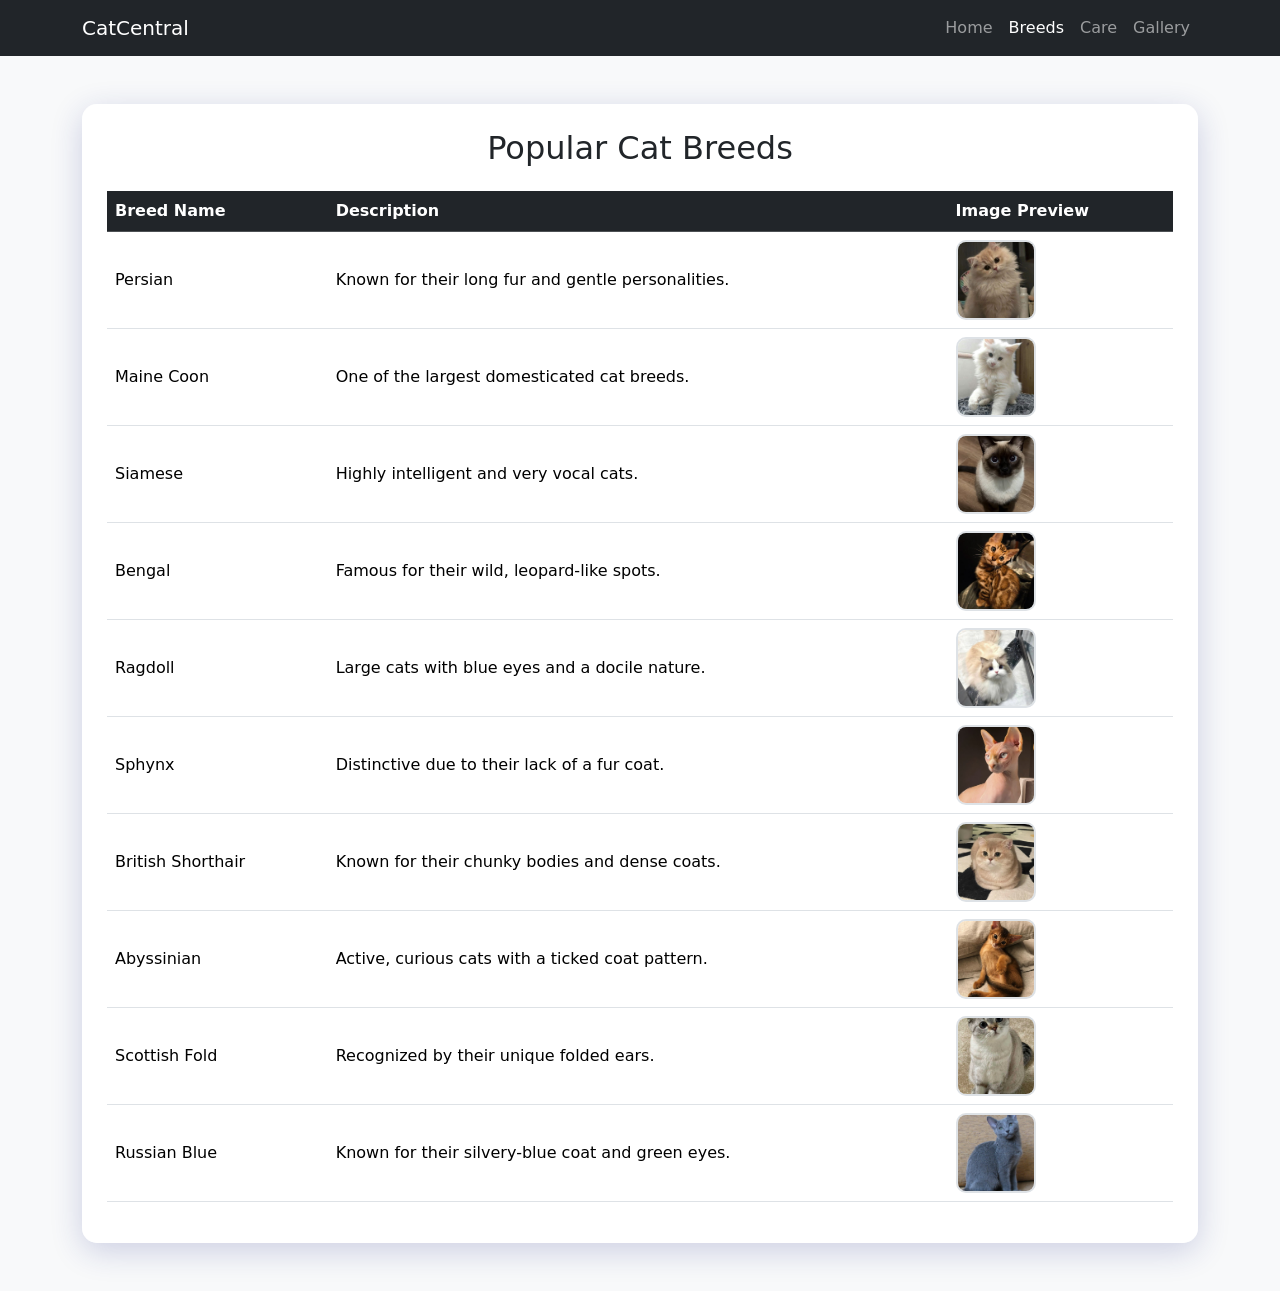
==== commit b71ca384: "Fix image source for Ragdoll and Scottish Fold breeds" ====
--- a/breed.html
+++ b/breed.html
@@ -92,7 +92,7 @@
                         <tr>
                             <td>Ragdoll</td>
                             <td>Large cats with blue eyes and a docile nature.</td>
-                            <td><div class="img-box"><img src="ragdoll.jpg" alt="ragdoll"></div></td>
+                            <td><div class="img-box"><img src="rogdoll.jpg" alt="ragdoll"></div></td>
                         </tr>
                         <tr>
                             <td>Sphynx</td>
@@ -112,7 +112,7 @@
                         <tr>
                             <td>Scottish Fold</td>
                             <td>Recognized by their unique folded ears.</td>
-                            <td><div class="img-box"><img src="scottish.jpg" alt="scottish"></div></td>
+                            <td><div class="img-box"><img src="fold.jpg" alt="scottish"></div></td>
                         </tr>
                         <tr>
                             <td>Russian Blue</td>
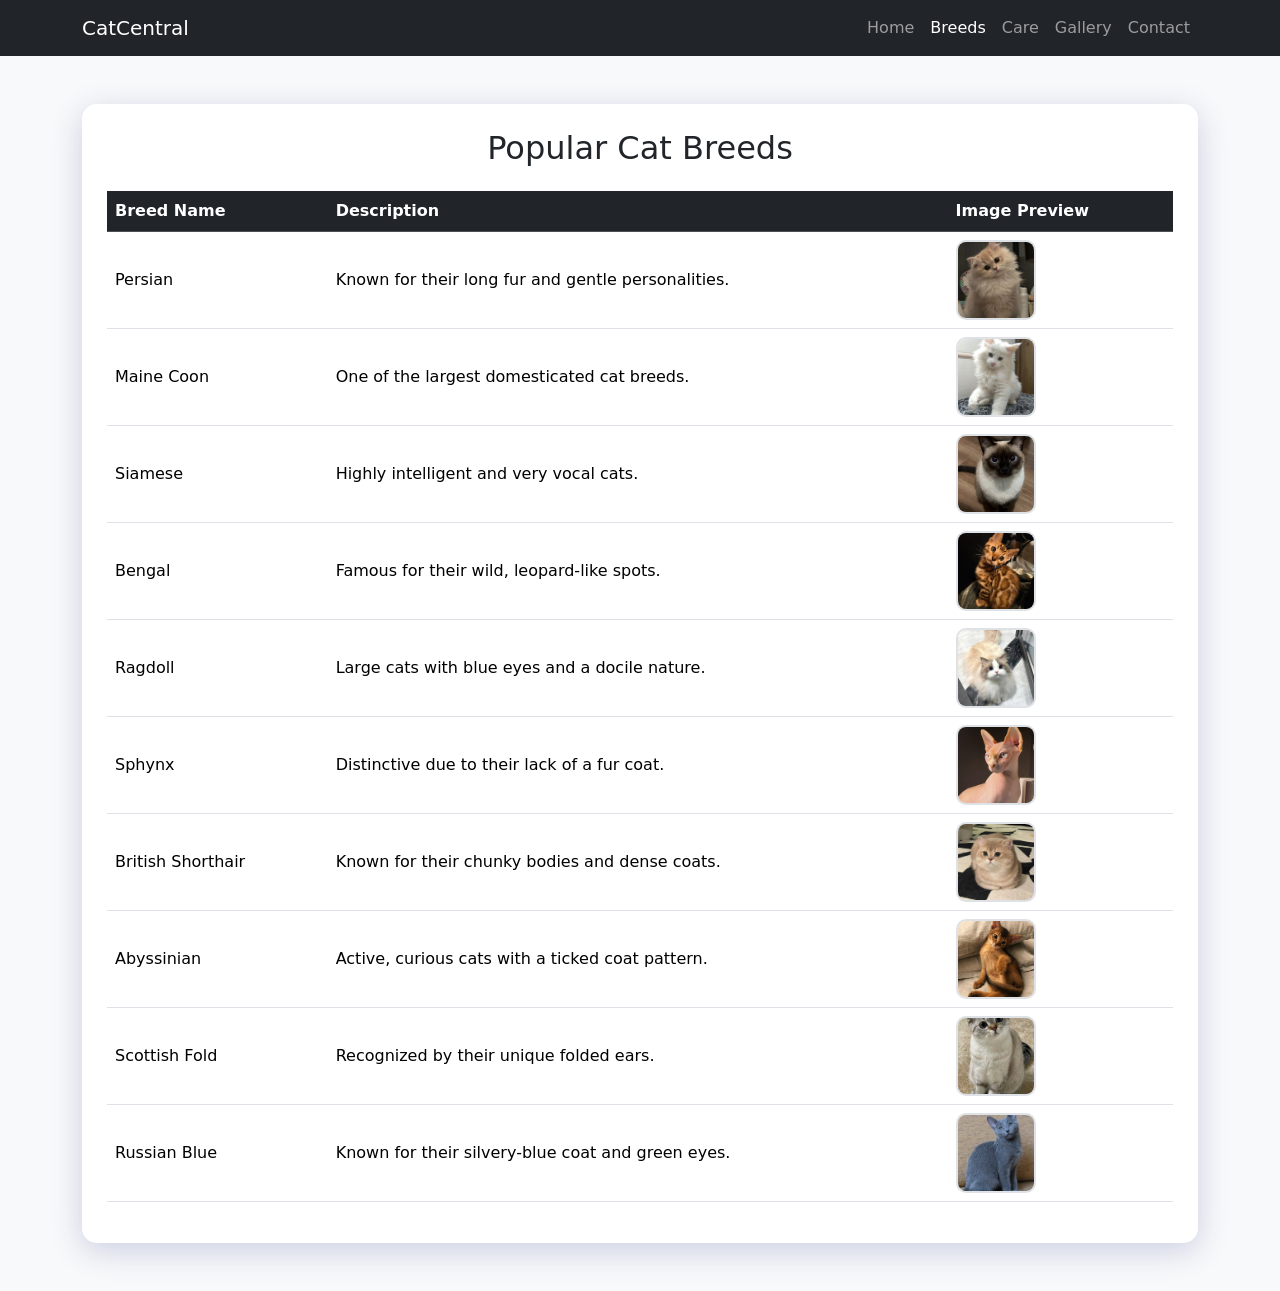
==== commit 7c0d9dcb: "Add 'Contact' link to navigation menu" ====
--- a/breed.html
+++ b/breed.html
@@ -51,6 +51,7 @@
                     <li class="nav-item"><a class="nav-link active" href="breeds.html">Breeds</a></li>
                     <li class="nav-item"><a class="nav-link" href="care.html">Care</a></li>
                     <li class="nav-item"><a class="nav-link" href="gallery.html">Gallery</a></li>
+                    <li class="nav-item"><a class="nav-link" href="contact.html">Contact</a></li>
                 </ul>
             </div>
         </div>
